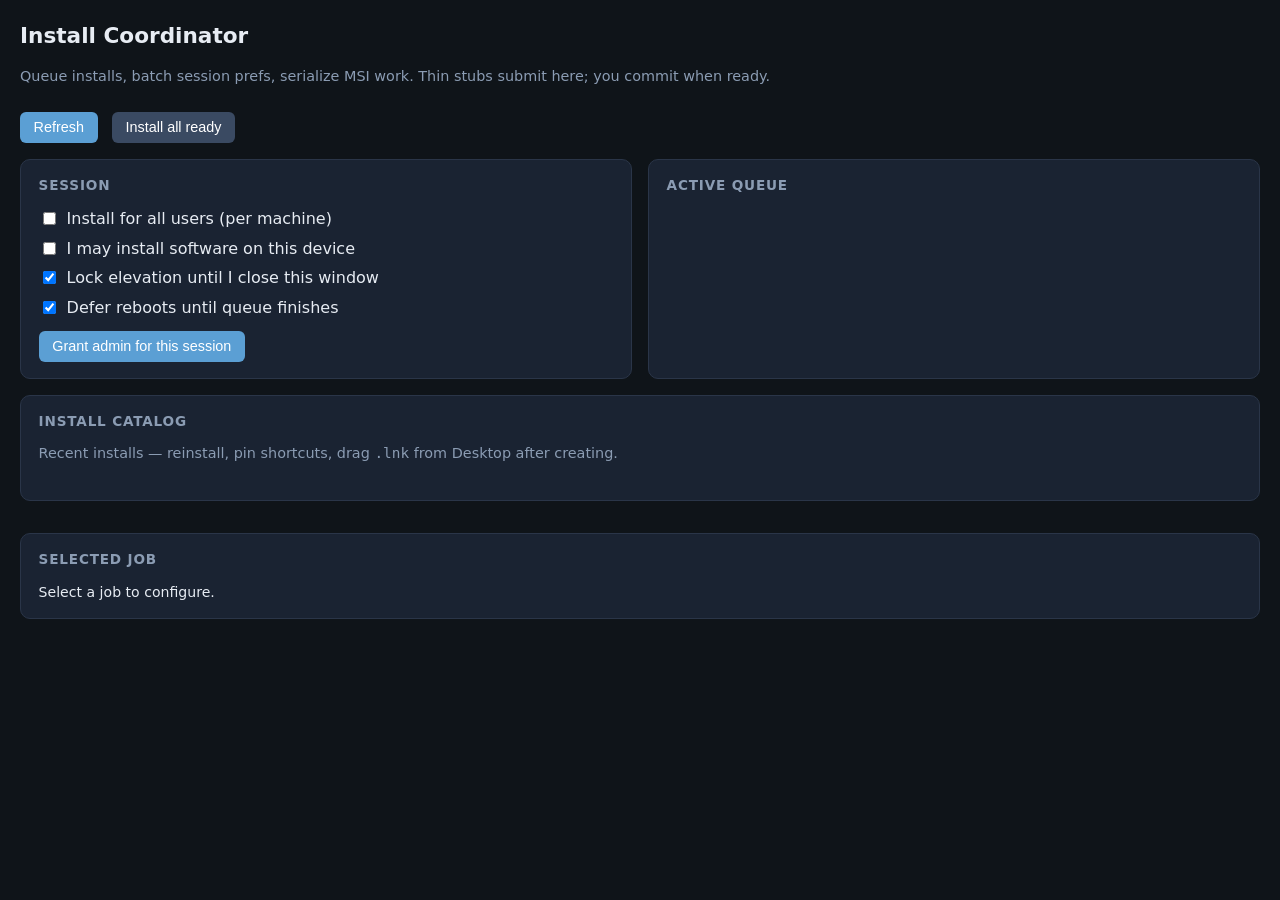
==== assets/ui/index.html @ a2c4c733 "Add D source, HTTP UI assets, docs, and CI workflows. Complete install-coordinator implementation: d" ====
<!DOCTYPE html>
<html lang="en">
<head>
  <meta charset="utf-8" />
  <meta name="viewport" content="width=device-width, initial-scale=1" />
  <title>Install Coordinator</title>
  <style>
    :root {
      --bg: #0f1419;
      --panel: #1a2332;
      --text: #e7ecf3;
      --muted: #8b9cb3;
      --accent: #5b9fd4;
      --ok: #3d9970;
      --warn: #e6b450;
      --err: #d45b5b;
    }
    * { box-sizing: border-box; }
    body {
      font-family: "Segoe UI", system-ui, sans-serif;
      background: var(--bg);
      color: var(--text);
      margin: 0;
      padding: 1.25rem;
      line-height: 1.45;
    }
    h1 { font-size: 1.35rem; font-weight: 600; margin: 0 0 0.25rem; }
    .sub { color: var(--muted); font-size: 0.9rem; margin-bottom: 1.25rem; }
    .grid { display: grid; grid-template-columns: 1fr 1fr; gap: 1rem; }
    @media (max-width: 900px) { .grid { grid-template-columns: 1fr; } }
    section {
      background: var(--panel);
      border-radius: 10px;
      padding: 1rem 1.1rem;
      border: 1px solid #2a3548;
    }
    section h2 { font-size: 0.85rem; text-transform: uppercase; letter-spacing: 0.06em; color: var(--muted); margin: 0 0 0.75rem; }
    label { display: flex; align-items: center; gap: 0.5rem; margin: 0.4rem 0; cursor: pointer; }
    button {
      background: var(--accent);
      color: #fff;
      border: none;
      border-radius: 6px;
      padding: 0.45rem 0.85rem;
      font-size: 0.9rem;
      cursor: pointer;
      margin-right: 0.4rem;
      margin-top: 0.35rem;
    }
    button.secondary { background: #3a4a62; }
    button:disabled { opacity: 0.45; cursor: not-allowed; }
    ul { list-style: none; padding: 0; margin: 0; }
    li.job, li.cat {
      border: 1px solid #2a3548;
      border-radius: 8px;
      padding: 0.65rem 0.75rem;
      margin-bottom: 0.5rem;
      cursor: pointer;
    }
    li.job:hover, li.cat:hover { border-color: var(--accent); }
    li.selected { outline: 2px solid var(--accent); }
    .state { font-size: 0.75rem; font-weight: 600; text-transform: uppercase; }
    .state.executing { color: var(--accent); }
    .state.done { color: var(--ok); }
    .state.failed, .state.blocked { color: var(--err); }
    .state.queued, .state.collect { color: var(--warn); }
    .detail { margin-top: 1rem; font-size: 0.88rem; }
    pre.log { background: #0a0e14; padding: 0.6rem; border-radius: 6px; overflow: auto; max-height: 160px; font-size: 0.78rem; }
    .bar { display: flex; flex-wrap: wrap; gap: 0.5rem; align-items: center; margin-bottom: 1rem; }
    #msiFlag { font-size: 0.85rem; color: var(--warn); }
  </style>
</head>
<body>
  <h1>Install Coordinator</h1>
  <p class="sub">Queue installs, batch session prefs, serialize MSI work. Thin stubs submit here; you commit when ready.</p>
  <div class="bar">
    <button type="button" id="refreshBtn">Refresh</button>
    <button type="button" id="installAllBtn" class="secondary">Install all ready</button>
    <span id="msiFlag"></span>
  </div>
  <div class="grid">
    <section>
      <h2>Session</h2>
      <label><input type="checkbox" id="allUsers" /> Install for all users (per machine)</label>
      <label><input type="checkbox" id="orgPolicy" /> I may install software on this device</label>
      <label><input type="checkbox" id="lockElev" checked /> Lock elevation until I close this window</label>
      <label><input type="checkbox" id="deferReboot" checked /> Defer reboots until queue finishes</label>
      <button type="button" id="grantElevBtn">Grant admin for this session</button>
    </section>
    <section>
      <h2>Active queue</h2>
      <ul id="jobList"></ul>
    </section>
    <section style="grid-column: 1 / -1;">
      <h2>Install catalog</h2>
      <p class="sub" style="margin-top:0">Recent installs — reinstall, pin shortcuts, drag <code>.lnk</code> from Desktop after creating.</p>
      <ul id="catList"></ul>
    </section>
    <section style="grid-column: 1 / -1;" id="detailPanel" class="detail">
      <h2>Selected job</h2>
      <div id="detailBody">Select a job to configure.</div>
    </section>
  </div>
  <script>
    const API = "";
    let selectedId = null;

    async function api(path, opts) {
      const r = await fetch(API + path, opts);
      if (!r.ok) throw new Error(await r.text());
      const t = r.headers.get("content-type") || "";
      if (t.includes("json")) return r.json();
      return r.text();
    }

    async function refresh() {
      const st = await api("/status");
      document.getElementById("msiFlag").textContent = st.msiBusy
        ? "Windows Installer busy (_MSIExecute) — MSI steps queue"
        : "MSI lane idle";
      const sess = st.session;
      document.getElementById("allUsers").checked = !!sess.installForAllUsers;
      document.getElementById("orgPolicy").checked = !!sess.orgPolicyAccepted;
      document.getElementById("lockElev").checked = sess.lockElevationUntilClose !== false;
      document.getElementById("deferReboot").checked = sess.deferReboot !== false;

      const jobs = (await api("/jobs")).jobs || [];
      const ul = document.getElementById("jobList");
      ul.innerHTML = "";
      jobs.sort((a,b) => (a.submittedAt || "").localeCompare(b.submittedAt || ""));
      for (const j of jobs) {
        const li = document.createElement("li");
        li.className = "job" + (j.id === selectedId ? " selected" : "");
        li.innerHTML = `<strong>${esc(j.displayName || j.id)}</strong>
          <span class="state ${j.state}">${j.state}</span>
          ${j.statusMessage ? `<div class="sub">${esc(j.statusMessage)}</div>` : ""}`;
        li.onclick = () => { selectedId = j.id; showDetail(j); refresh(); };
        ul.appendChild(li);
      }

      const cat = (await api("/catalog")).catalog || [];
      const cul = document.getElementById("catList");
      cul.innerHTML = "";
      for (const c of cat) {
        const li = document.createElement("li");
        li.className = "cat";
        li.innerHTML = `<strong>${esc(c.displayName || c.id)}</strong> <span class="sub">${esc(c.id)}</span>`;
        const row = document.createElement("div");
        const cid = encodeURIComponent(c.id);
        const b1 = btn("Reinstall", () => post(`/jobs/submit`, { displayName: c.displayName, presentation: "thinStub", steps: c.steps, claims: c.claims, termsAccepted: true }));
        const b2 = btn("Desktop shortcut", () => shortcut(c.id, "desktop"));
        const b3 = btn("Start menu", () => shortcut(c.id, "startmenu"));
        row.append(b1, b2, b3);
        li.appendChild(row);
        cul.appendChild(li);
      }
    }

    function btn(label, fn) {
      const b = document.createElement("button");
      b.textContent = label;
      b.className = "secondary";
      b.type = "button";
      b.onclick = (e) => { e.stopPropagation(); fn(); };
      return b;
    }

    function esc(s) {
      return String(s).replace(/&/g,"&amp;").replace(/</g,"&lt;").replace(/"/g,"&quot;");
    }

    function showDetail(j) {
      const el = document.getElementById("detailBody");
      el.innerHTML = `
        <p><strong>${esc(j.displayName)}</strong> v${esc(j.version || "")} · ${esc(j.publisher || "")}</p>
        <p>Presentation: ${esc(j.presentation || "thinStub")} · ID: <code>${esc(j.id)}</code></p>
        <label><input type="checkbox" id="terms" ${j.termsAccepted ? "checked" : ""} /> I accept this product's license terms</label>
        <div>
          <button type="button" id="saveCfg">Save</button>
          <button type="button" id="commitBtn">Commit to queue</button>
          <button type="button" id="cancelBtn" class="secondary">Cancel</button>
        </div>
        ${j.errorMessage ? `<pre class="log">${esc(j.errorMessage)}</pre>` : ""}`;
      document.getElementById("saveCfg").onclick = async () => {
        await post(`/jobs/${j.id}/configure`, { termsAccepted: document.getElementById("terms").checked });
        refresh();
      };
      document.getElementById("commitBtn").onclick = async () => {
        await post(`/jobs/${j.id}/configure`, { termsAccepted: document.getElementById("terms").checked });
        await post(`/jobs/${j.id}/commit`, {});
        refresh();
      };
      document.getElementById("cancelBtn").onclick = async () => {
        await post(`/jobs/${j.id}/cancel`, {});
        selectedId = null;
        refresh();
      };
    }

    async function post(path, body) {
      await api(path, { method: "POST", headers: { "Content-Type": "application/json" }, body: JSON.stringify(body || {}) });
      await refresh();
    }

    async function shortcut(jobId, target) {
      await post(`/jobs/${encodeURIComponent(jobId)}/shortcut`, { target });
    }

    async function saveSession(extra) {
      await post("/session", {
        installForAllUsers: document.getElementById("allUsers").checked,
        orgPolicyAccepted: document.getElementById("orgPolicy").checked,
        lockElevationUntilClose: document.getElementById("lockElev").checked,
        deferReboot: document.getElementById("deferReboot").checked,
        ...extra
      });
    }

    document.getElementById("refreshBtn").onclick = refresh;
    document.getElementById("grantElevBtn").onclick = () => saveSession({ grantElevation: true });
    ["allUsers","orgPolicy","lockElev","deferReboot"].forEach(id => {
      document.getElementById(id).onchange = () => saveSession({});
    });
    document.getElementById("installAllBtn").onclick = async () => {
      const jobs = (await api("/jobs")).jobs || [];
      for (const j of jobs) {
        if (j.state === "collecting" || j.state === "queued") {
          if (!j.termsAccepted) continue;
          await post(`/jobs/${j.id}/commit`, {});
        }
      }
    };

    refresh();
    setInterval(refresh, 3000);
  </script>
</body>
</html>
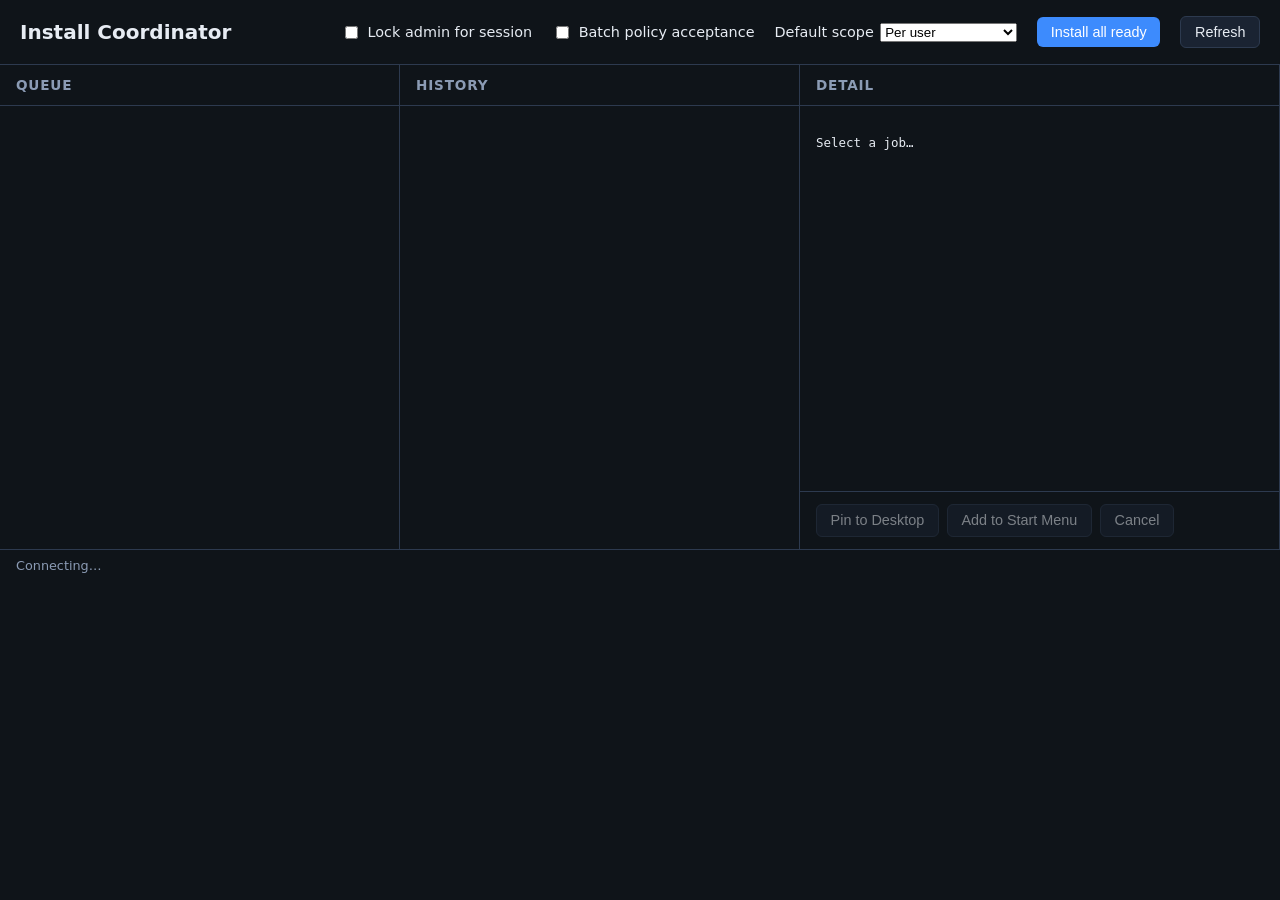
==== commit 9397ded9: "Web UI as primary GUI; wire gui command to browser. Drop dlangui config for v0.1; daemon serves HTTP" ====
--- a/assets/ui/index.html
+++ b/assets/ui/index.html
@@ -8,231 +8,244 @@
     :root {
       --bg: #0f1419;
       --panel: #1a2332;
+      --border: #2d3a4f;
       --text: #e7ecf3;
-      --muted: #8b9cb3;
-      --accent: #5b9fd4;
-      --ok: #3d9970;
-      --warn: #e6b450;
-      --err: #d45b5b;
+      --muted: #8b9bb4;
+      --accent: #3d8bfd;
+      --ok: #3dd68c;
+      --warn: #ffb020;
+      --bad: #ff6b6b;
     }
     * { box-sizing: border-box; }
     body {
+      margin: 0;
       font-family: "Segoe UI", system-ui, sans-serif;
       background: var(--bg);
       color: var(--text);
-      margin: 0;
-      padding: 1.25rem;
-      line-height: 1.45;
-    }
-    h1 { font-size: 1.35rem; font-weight: 600; margin: 0 0 0.25rem; }
-    .sub { color: var(--muted); font-size: 0.9rem; margin-bottom: 1.25rem; }
-    .grid { display: grid; grid-template-columns: 1fr 1fr; gap: 1rem; }
-    @media (max-width: 900px) { .grid { grid-template-columns: 1fr; } }
-    section {
-      background: var(--panel);
-      border-radius: 10px;
-      padding: 1rem 1.1rem;
-      border: 1px solid #2a3548;
-    }
-    section h2 { font-size: 0.85rem; text-transform: uppercase; letter-spacing: 0.06em; color: var(--muted); margin: 0 0 0.75rem; }
-    label { display: flex; align-items: center; gap: 0.5rem; margin: 0.4rem 0; cursor: pointer; }
+      min-height: 100vh;
+    }
+    header {
+      padding: 1rem 1.25rem;
+      border-bottom: 1px solid var(--border);
+      display: flex;
+      flex-wrap: wrap;
+      gap: 1rem;
+      align-items: center;
+      justify-content: space-between;
+    }
+    h1 { margin: 0; font-size: 1.25rem; font-weight: 600; }
+    .strip {
+      display: flex;
+      flex-wrap: wrap;
+      gap: 0.75rem 1.25rem;
+      align-items: center;
+      font-size: 0.9rem;
+    }
+    label { display: flex; align-items: center; gap: 0.4rem; cursor: pointer; }
     button {
       background: var(--accent);
       color: #fff;
       border: none;
       border-radius: 6px;
       padding: 0.45rem 0.85rem;
+      cursor: pointer;
       font-size: 0.9rem;
+    }
+    button.secondary { background: var(--panel); border: 1px solid var(--border); color: var(--text); }
+    button:disabled { opacity: 0.5; cursor: not-allowed; }
+    main {
+      display: grid;
+      grid-template-columns: 1fr 1fr 1.2fr;
+      gap: 0;
+      min-height: calc(100vh - 72px);
+    }
+    section {
+      border-right: 1px solid var(--border);
+      display: flex;
+      flex-direction: column;
+    }
+    section h2 {
+      margin: 0;
+      padding: 0.75rem 1rem;
+      font-size: 0.85rem;
+      text-transform: uppercase;
+      letter-spacing: 0.06em;
+      color: var(--muted);
+      border-bottom: 1px solid var(--border);
+    }
+    .list { flex: 1; overflow: auto; }
+    .item {
+      padding: 0.65rem 1rem;
+      border-bottom: 1px solid var(--border);
       cursor: pointer;
-      margin-right: 0.4rem;
-      margin-top: 0.35rem;
-    }
-    button.secondary { background: #3a4a62; }
-    button:disabled { opacity: 0.45; cursor: not-allowed; }
-    ul { list-style: none; padding: 0; margin: 0; }
-    li.job, li.cat {
-      border: 1px solid #2a3548;
-      border-radius: 8px;
-      padding: 0.65rem 0.75rem;
-      margin-bottom: 0.5rem;
-      cursor: pointer;
-    }
-    li.job:hover, li.cat:hover { border-color: var(--accent); }
-    li.selected { outline: 2px solid var(--accent); }
-    .state { font-size: 0.75rem; font-weight: 600; text-transform: uppercase; }
-    .state.executing { color: var(--accent); }
-    .state.done { color: var(--ok); }
-    .state.failed, .state.blocked { color: var(--err); }
-    .state.queued, .state.collect { color: var(--warn); }
-    .detail { margin-top: 1rem; font-size: 0.88rem; }
-    pre.log { background: #0a0e14; padding: 0.6rem; border-radius: 6px; overflow: auto; max-height: 160px; font-size: 0.78rem; }
-    .bar { display: flex; flex-wrap: wrap; gap: 0.5rem; align-items: center; margin-bottom: 1rem; }
-    #msiFlag { font-size: 0.85rem; color: var(--warn); }
+    }
+    .item:hover { background: #243044; }
+    .item.selected { background: #2a4060; border-left: 3px solid var(--accent); }
+    .item .name { font-weight: 500; }
+    .item .meta { font-size: 0.8rem; color: var(--muted); margin-top: 0.2rem; }
+    .state-done { color: var(--ok); }
+    .state-failed, .state-cancelled { color: var(--bad); }
+    .state-blocked, .state-executing { color: var(--warn); }
+    #detail {
+      padding: 1rem;
+      font-family: ui-monospace, monospace;
+      font-size: 0.78rem;
+      white-space: pre-wrap;
+      overflow: auto;
+      flex: 1;
+    }
+    .actions { padding: 0.75rem 1rem; border-top: 1px solid var(--border); display: flex; gap: 0.5rem; flex-wrap: wrap; }
+    footer {
+      grid-column: 1 / -1;
+      padding: 0.5rem 1rem;
+      font-size: 0.8rem;
+      color: var(--muted);
+      border-top: 1px solid var(--border);
+    }
+    @media (max-width: 900px) {
+      main { grid-template-columns: 1fr; }
+    }
   </style>
 </head>
 <body>
-  <h1>Install Coordinator</h1>
-  <p class="sub">Queue installs, batch session prefs, serialize MSI work. Thin stubs submit here; you commit when ready.</p>
-  <div class="bar">
-    <button type="button" id="refreshBtn">Refresh</button>
-    <button type="button" id="installAllBtn" class="secondary">Install all ready</button>
-    <span id="msiFlag"></span>
-  </div>
-  <div class="grid">
+  <header>
+    <h1>Install Coordinator</h1>
+    <div class="strip">
+      <label><input type="checkbox" id="lockElev" /> Lock admin for session</label>
+      <label><input type="checkbox" id="batchTerms" /> Batch policy acceptance</label>
+      <label>Default scope
+        <select id="scope">
+          <option value="perUser">Per user</option>
+          <option value="perMachine">All users (machine)</option>
+        </select>
+      </label>
+      <button id="installAll">Install all ready</button>
+      <button class="secondary" id="refresh">Refresh</button>
+    </div>
+  </header>
+  <main>
     <section>
-      <h2>Session</h2>
-      <label><input type="checkbox" id="allUsers" /> Install for all users (per machine)</label>
-      <label><input type="checkbox" id="orgPolicy" /> I may install software on this device</label>
-      <label><input type="checkbox" id="lockElev" checked /> Lock elevation until I close this window</label>
-      <label><input type="checkbox" id="deferReboot" checked /> Defer reboots until queue finishes</label>
-      <button type="button" id="grantElevBtn">Grant admin for this session</button>
+      <h2>Queue</h2>
+      <div class="list" id="queue"></div>
     </section>
     <section>
-      <h2>Active queue</h2>
-      <ul id="jobList"></ul>
+      <h2>History</h2>
+      <div class="list" id="history"></div>
     </section>
-    <section style="grid-column: 1 / -1;">
-      <h2>Install catalog</h2>
-      <p class="sub" style="margin-top:0">Recent installs — reinstall, pin shortcuts, drag <code>.lnk</code> from Desktop after creating.</p>
-      <ul id="catList"></ul>
+    <section>
+      <h2>Detail</h2>
+      <pre id="detail">Select a job…</pre>
+      <div class="actions">
+        <button class="secondary" id="pinDesktop" disabled>Pin to Desktop</button>
+        <button class="secondary" id="pinStart" disabled>Add to Start Menu</button>
+        <button class="secondary" id="cancelJob" disabled>Cancel</button>
+      </div>
     </section>
-    <section style="grid-column: 1 / -1;" id="detailPanel" class="detail">
-      <h2>Selected job</h2>
-      <div id="detailBody">Select a job to configure.</div>
-    </section>
-  </div>
+    <footer id="status">Connecting…</footer>
+  </main>
   <script>
-    const API = "";
     let selectedId = null;
-
-    async function api(path, opts) {
-      const r = await fetch(API + path, opts);
-      if (!r.ok) throw new Error(await r.text());
-      const t = r.headers.get("content-type") || "";
-      if (t.includes("json")) return r.json();
-      return r.text();
+    let jobs = [];
+
+    async function api(path, opts = {}) {
+      const r = await fetch(path, {
+        headers: { 'Content-Type': 'application/json' },
+        ...opts,
+      });
+      return r.json();
+    }
+
+    function stateClass(s) {
+      if (s === 'done') return 'state-done';
+      if (s === 'failed' || s === 'cancelled') return 'state-failed';
+      if (s === 'blocked' || s === 'executing') return 'state-blocked';
+      return '';
+    }
+
+    function renderList(el, items, filterFn) {
+      el.innerHTML = '';
+      items.filter(filterFn).forEach(j => {
+        const d = document.createElement('div');
+        d.className = 'item' + (j.id === selectedId ? ' selected' : '');
+        d.innerHTML = `<div class="name">${escapeHtml(j.displayName || j.id)}</div>
+          <div class="meta"><span class="${stateClass(j.state)}">${j.state}</span> · ${escapeHtml(j.statusMessage || '')}</div>`;
+        d.onclick = () => selectJob(j.id);
+        el.appendChild(d);
+      });
+    }
+
+    function escapeHtml(s) {
+      return String(s).replace(/&/g,'&amp;').replace(/</g,'&lt;').replace(/>/g,'&gt;');
     }
 
     async function refresh() {
-      const st = await api("/status");
-      document.getElementById("msiFlag").textContent = st.msiBusy
-        ? "Windows Installer busy (_MSIExecute) — MSI steps queue"
-        : "MSI lane idle";
-      const sess = st.session;
-      document.getElementById("allUsers").checked = !!sess.installForAllUsers;
-      document.getElementById("orgPolicy").checked = !!sess.orgPolicyAccepted;
-      document.getElementById("lockElev").checked = sess.lockElevationUntilClose !== false;
-      document.getElementById("deferReboot").checked = sess.deferReboot !== false;
-
-      const jobs = (await api("/jobs")).jobs || [];
-      const ul = document.getElementById("jobList");
-      ul.innerHTML = "";
-      jobs.sort((a,b) => (a.submittedAt || "").localeCompare(b.submittedAt || ""));
+      const st = await api('/status');
+      document.getElementById('status').textContent =
+        `MSI lane ${st.msiBusy ? 'busy' : 'free'} · ${st.jobs?.length || 0} active`;
+      const all = await api('/jobs');
+      jobs = all.jobs || [];
+      const active = j => !['done','failed','cancelled'].includes(j.state);
+      renderList(document.getElementById('queue'), jobs, active);
+      const hist = await api('/catalog');
+      renderList(document.getElementById('history'), hist.catalog || [], () => true);
+    }
+
+    async function selectJob(id) {
+      selectedId = id;
+      const j = jobs.find(x => x.id === id) || (await api('/jobs')).jobs?.find(x => x.id === id);
+      document.getElementById('detail').textContent = JSON.stringify(j || { id }, null, 2);
+      document.getElementById('pinDesktop').disabled = !j?.sourceManifest;
+      document.getElementById('pinStart').disabled = !j?.sourceManifest;
+      document.getElementById('cancelJob').disabled = !j || ['done','failed','cancelled'].includes(j.state);
+      refresh();
+    }
+
+    async function pushSession() {
+      await api('/session', {
+        method: 'POST',
+        body: JSON.stringify({
+          installForAllUsers: document.getElementById('scope').value === 'perMachine',
+          orgPolicyAccepted: document.getElementById('batchTerms').checked,
+          lockElevationUntilClose: document.getElementById('lockElev').checked,
+          grantElevation: document.getElementById('lockElev').checked,
+        }),
+      });
+    }
+
+    document.getElementById('refresh').onclick = refresh;
+    document.getElementById('lockElev').onchange = pushSession;
+    document.getElementById('batchTerms').onchange = pushSession;
+    document.getElementById('scope').onchange = pushSession;
+
+    document.getElementById('installAll').onclick = async () => {
+      const scope = document.getElementById('scope').value;
       for (const j of jobs) {
-        const li = document.createElement("li");
-        li.className = "job" + (j.id === selectedId ? " selected" : "");
-        li.innerHTML = `<strong>${esc(j.displayName || j.id)}</strong>
-          <span class="state ${j.state}">${j.state}</span>
-          ${j.statusMessage ? `<div class="sub">${esc(j.statusMessage)}</div>` : ""}`;
-        li.onclick = () => { selectedId = j.id; showDetail(j); refresh(); };
-        ul.appendChild(li);
-      }
-
-      const cat = (await api("/catalog")).catalog || [];
-      const cul = document.getElementById("catList");
-      cul.innerHTML = "";
-      for (const c of cat) {
-        const li = document.createElement("li");
-        li.className = "cat";
-        li.innerHTML = `<strong>${esc(c.displayName || c.id)}</strong> <span class="sub">${esc(c.id)}</span>`;
-        const row = document.createElement("div");
-        const cid = encodeURIComponent(c.id);
-        const b1 = btn("Reinstall", () => post(`/jobs/submit`, { displayName: c.displayName, presentation: "thinStub", steps: c.steps, claims: c.claims, termsAccepted: true }));
-        const b2 = btn("Desktop shortcut", () => shortcut(c.id, "desktop"));
-        const b3 = btn("Start menu", () => shortcut(c.id, "startmenu"));
-        row.append(b1, b2, b3);
-        li.appendChild(row);
-        cul.appendChild(li);
-      }
-    }
-
-    function btn(label, fn) {
-      const b = document.createElement("button");
-      b.textContent = label;
-      b.className = "secondary";
-      b.type = "button";
-      b.onclick = (e) => { e.stopPropagation(); fn(); };
-      return b;
-    }
-
-    function esc(s) {
-      return String(s).replace(/&/g,"&amp;").replace(/</g,"&lt;").replace(/"/g,"&quot;");
-    }
-
-    function showDetail(j) {
-      const el = document.getElementById("detailBody");
-      el.innerHTML = `
-        <p><strong>${esc(j.displayName)}</strong> v${esc(j.version || "")} · ${esc(j.publisher || "")}</p>
-        <p>Presentation: ${esc(j.presentation || "thinStub")} · ID: <code>${esc(j.id)}</code></p>
-        <label><input type="checkbox" id="terms" ${j.termsAccepted ? "checked" : ""} /> I accept this product's license terms</label>
-        <div>
-          <button type="button" id="saveCfg">Save</button>
-          <button type="button" id="commitBtn">Commit to queue</button>
-          <button type="button" id="cancelBtn" class="secondary">Cancel</button>
-        </div>
-        ${j.errorMessage ? `<pre class="log">${esc(j.errorMessage)}</pre>` : ""}`;
-      document.getElementById("saveCfg").onclick = async () => {
-        await post(`/jobs/${j.id}/configure`, { termsAccepted: document.getElementById("terms").checked });
-        refresh();
-      };
-      document.getElementById("commitBtn").onclick = async () => {
-        await post(`/jobs/${j.id}/configure`, { termsAccepted: document.getElementById("terms").checked });
-        await post(`/jobs/${j.id}/commit`, {});
-        refresh();
-      };
-      document.getElementById("cancelBtn").onclick = async () => {
-        await post(`/jobs/${j.id}/cancel`, {});
-        selectedId = null;
-        refresh();
-      };
-    }
-
-    async function post(path, body) {
-      await api(path, { method: "POST", headers: { "Content-Type": "application/json" }, body: JSON.stringify(body || {}) });
-      await refresh();
-    }
-
-    async function shortcut(jobId, target) {
-      await post(`/jobs/${encodeURIComponent(jobId)}/shortcut`, { target });
-    }
-
-    async function saveSession(extra) {
-      await post("/session", {
-        installForAllUsers: document.getElementById("allUsers").checked,
-        orgPolicyAccepted: document.getElementById("orgPolicy").checked,
-        lockElevationUntilClose: document.getElementById("lockElev").checked,
-        deferReboot: document.getElementById("deferReboot").checked,
-        ...extra
-      });
-    }
-
-    document.getElementById("refreshBtn").onclick = refresh;
-    document.getElementById("grantElevBtn").onclick = () => saveSession({ grantElevation: true });
-    ["allUsers","orgPolicy","lockElev","deferReboot"].forEach(id => {
-      document.getElementById(id).onchange = () => saveSession({});
-    });
-    document.getElementById("installAllBtn").onclick = async () => {
-      const jobs = (await api("/jobs")).jobs || [];
-      for (const j of jobs) {
-        if (j.state === "collecting" || j.state === "queued") {
-          if (!j.termsAccepted) continue;
-          await post(`/jobs/${j.id}/commit`, {});
+        if (j.state === 'collecting' || j.state === 'ready') {
+          await api(`/jobs/${j.id}/commit`, {
+            method: 'POST',
+            body: JSON.stringify({ termsAccepted: true, scope }),
+          });
         }
       }
-    };
-
+      refresh();
+    };
+
+    document.getElementById('cancelJob').onclick = async () => {
+      if (!selectedId) return;
+      await api(`/jobs/${selectedId}/cancel`, { method: 'POST' });
+      refresh();
+    };
+
+    document.getElementById('pinDesktop').onclick = () => {
+      alert('Use CLI: install-coordinator shortcut ' + selectedId + ' --desktop');
+    };
+    document.getElementById('pinStart').onclick = () => {
+      alert('Use CLI: install-coordinator shortcut ' + selectedId + ' --start-menu');
+    };
+
+    pushSession();
     refresh();
-    setInterval(refresh, 3000);
+    setInterval(refresh, 2000);
   </script>
 </body>
 </html>
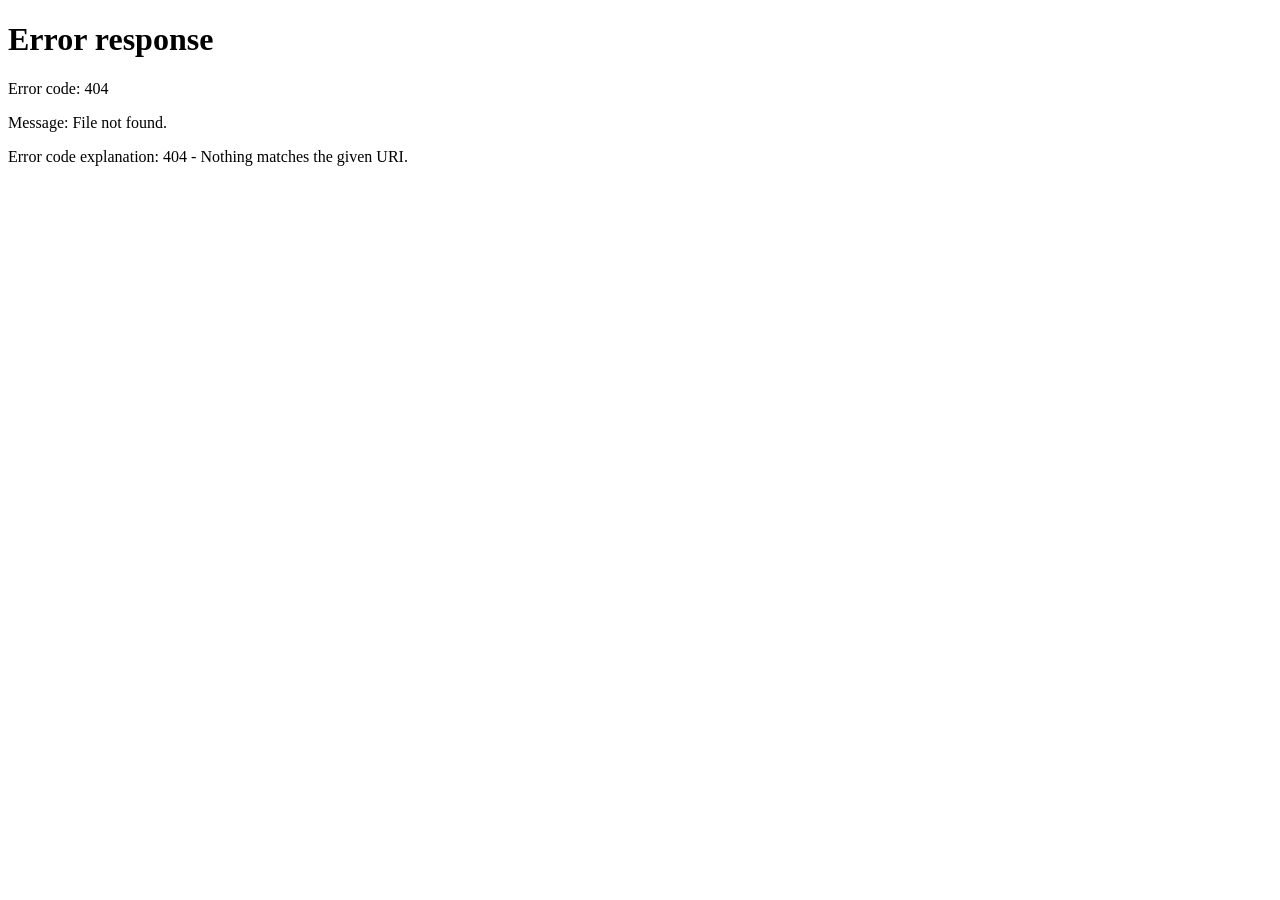
==== commit bab94ac9: "Split user and admin surfaces with local app shell and remote auth. Lay users get a framed local win" ====
--- a/assets/ui/index.html
+++ b/assets/ui/index.html
@@ -2,250 +2,10 @@
 <html lang="en">
 <head>
   <meta charset="utf-8" />
-  <meta name="viewport" content="width=device-width, initial-scale=1" />
+  <meta http-equiv="refresh" content="0;url=/ui/user" />
   <title>Install Coordinator</title>
-  <style>
-    :root {
-      --bg: #0f1419;
-      --panel: #1a2332;
-      --border: #2d3a4f;
-      --text: #e7ecf3;
-      --muted: #8b9bb4;
-      --accent: #3d8bfd;
-      --ok: #3dd68c;
-      --warn: #ffb020;
-      --bad: #ff6b6b;
-    }
-    * { box-sizing: border-box; }
-    body {
-      margin: 0;
-      font-family: "Segoe UI", system-ui, sans-serif;
-      background: var(--bg);
-      color: var(--text);
-      min-height: 100vh;
-    }
-    header {
-      padding: 1rem 1.25rem;
-      border-bottom: 1px solid var(--border);
-      display: flex;
-      flex-wrap: wrap;
-      gap: 1rem;
-      align-items: center;
-      justify-content: space-between;
-    }
-    h1 { margin: 0; font-size: 1.25rem; font-weight: 600; }
-    .strip {
-      display: flex;
-      flex-wrap: wrap;
-      gap: 0.75rem 1.25rem;
-      align-items: center;
-      font-size: 0.9rem;
-    }
-    label { display: flex; align-items: center; gap: 0.4rem; cursor: pointer; }
-    button {
-      background: var(--accent);
-      color: #fff;
-      border: none;
-      border-radius: 6px;
-      padding: 0.45rem 0.85rem;
-      cursor: pointer;
-      font-size: 0.9rem;
-    }
-    button.secondary { background: var(--panel); border: 1px solid var(--border); color: var(--text); }
-    button:disabled { opacity: 0.5; cursor: not-allowed; }
-    main {
-      display: grid;
-      grid-template-columns: 1fr 1fr 1.2fr;
-      gap: 0;
-      min-height: calc(100vh - 72px);
-    }
-    section {
-      border-right: 1px solid var(--border);
-      display: flex;
-      flex-direction: column;
-    }
-    section h2 {
-      margin: 0;
-      padding: 0.75rem 1rem;
-      font-size: 0.85rem;
-      text-transform: uppercase;
-      letter-spacing: 0.06em;
-      color: var(--muted);
-      border-bottom: 1px solid var(--border);
-    }
-    .list { flex: 1; overflow: auto; }
-    .item {
-      padding: 0.65rem 1rem;
-      border-bottom: 1px solid var(--border);
-      cursor: pointer;
-    }
-    .item:hover { background: #243044; }
-    .item.selected { background: #2a4060; border-left: 3px solid var(--accent); }
-    .item .name { font-weight: 500; }
-    .item .meta { font-size: 0.8rem; color: var(--muted); margin-top: 0.2rem; }
-    .state-done { color: var(--ok); }
-    .state-failed, .state-cancelled { color: var(--bad); }
-    .state-blocked, .state-executing { color: var(--warn); }
-    #detail {
-      padding: 1rem;
-      font-family: ui-monospace, monospace;
-      font-size: 0.78rem;
-      white-space: pre-wrap;
-      overflow: auto;
-      flex: 1;
-    }
-    .actions { padding: 0.75rem 1rem; border-top: 1px solid var(--border); display: flex; gap: 0.5rem; flex-wrap: wrap; }
-    footer {
-      grid-column: 1 / -1;
-      padding: 0.5rem 1rem;
-      font-size: 0.8rem;
-      color: var(--muted);
-      border-top: 1px solid var(--border);
-    }
-    @media (max-width: 900px) {
-      main { grid-template-columns: 1fr; }
-    }
-  </style>
 </head>
 <body>
-  <header>
-    <h1>Install Coordinator</h1>
-    <div class="strip">
-      <label><input type="checkbox" id="lockElev" /> Lock admin for session</label>
-      <label><input type="checkbox" id="batchTerms" /> Batch policy acceptance</label>
-      <label>Default scope
-        <select id="scope">
-          <option value="perUser">Per user</option>
-          <option value="perMachine">All users (machine)</option>
-        </select>
-      </label>
-      <button id="installAll">Install all ready</button>
-      <button class="secondary" id="refresh">Refresh</button>
-    </div>
-  </header>
-  <main>
-    <section>
-      <h2>Queue</h2>
-      <div class="list" id="queue"></div>
-    </section>
-    <section>
-      <h2>History</h2>
-      <div class="list" id="history"></div>
-    </section>
-    <section>
-      <h2>Detail</h2>
-      <pre id="detail">Select a job…</pre>
-      <div class="actions">
-        <button class="secondary" id="pinDesktop" disabled>Pin to Desktop</button>
-        <button class="secondary" id="pinStart" disabled>Add to Start Menu</button>
-        <button class="secondary" id="cancelJob" disabled>Cancel</button>
-      </div>
-    </section>
-    <footer id="status">Connecting…</footer>
-  </main>
-  <script>
-    let selectedId = null;
-    let jobs = [];
-
-    async function api(path, opts = {}) {
-      const r = await fetch(path, {
-        headers: { 'Content-Type': 'application/json' },
-        ...opts,
-      });
-      return r.json();
-    }
-
-    function stateClass(s) {
-      if (s === 'done') return 'state-done';
-      if (s === 'failed' || s === 'cancelled') return 'state-failed';
-      if (s === 'blocked' || s === 'executing') return 'state-blocked';
-      return '';
-    }
-
-    function renderList(el, items, filterFn) {
-      el.innerHTML = '';
-      items.filter(filterFn).forEach(j => {
-        const d = document.createElement('div');
-        d.className = 'item' + (j.id === selectedId ? ' selected' : '');
-        d.innerHTML = `<div class="name">${escapeHtml(j.displayName || j.id)}</div>
-          <div class="meta"><span class="${stateClass(j.state)}">${j.state}</span> · ${escapeHtml(j.statusMessage || '')}</div>`;
-        d.onclick = () => selectJob(j.id);
-        el.appendChild(d);
-      });
-    }
-
-    function escapeHtml(s) {
-      return String(s).replace(/&/g,'&amp;').replace(/</g,'&lt;').replace(/>/g,'&gt;');
-    }
-
-    async function refresh() {
-      const st = await api('/status');
-      document.getElementById('status').textContent =
-        `MSI lane ${st.msiBusy ? 'busy' : 'free'} · ${st.jobs?.length || 0} active`;
-      const all = await api('/jobs');
-      jobs = all.jobs || [];
-      const active = j => !['done','failed','cancelled'].includes(j.state);
-      renderList(document.getElementById('queue'), jobs, active);
-      const hist = await api('/catalog');
-      renderList(document.getElementById('history'), hist.catalog || [], () => true);
-    }
-
-    async function selectJob(id) {
-      selectedId = id;
-      const j = jobs.find(x => x.id === id) || (await api('/jobs')).jobs?.find(x => x.id === id);
-      document.getElementById('detail').textContent = JSON.stringify(j || { id }, null, 2);
-      document.getElementById('pinDesktop').disabled = !j?.sourceManifest;
-      document.getElementById('pinStart').disabled = !j?.sourceManifest;
-      document.getElementById('cancelJob').disabled = !j || ['done','failed','cancelled'].includes(j.state);
-      refresh();
-    }
-
-    async function pushSession() {
-      await api('/session', {
-        method: 'POST',
-        body: JSON.stringify({
-          installForAllUsers: document.getElementById('scope').value === 'perMachine',
-          orgPolicyAccepted: document.getElementById('batchTerms').checked,
-          lockElevationUntilClose: document.getElementById('lockElev').checked,
-          grantElevation: document.getElementById('lockElev').checked,
-        }),
-      });
-    }
-
-    document.getElementById('refresh').onclick = refresh;
-    document.getElementById('lockElev').onchange = pushSession;
-    document.getElementById('batchTerms').onchange = pushSession;
-    document.getElementById('scope').onchange = pushSession;
-
-    document.getElementById('installAll').onclick = async () => {
-      const scope = document.getElementById('scope').value;
-      for (const j of jobs) {
-        if (j.state === 'collecting' || j.state === 'ready') {
-          await api(`/jobs/${j.id}/commit`, {
-            method: 'POST',
-            body: JSON.stringify({ termsAccepted: true, scope }),
-          });
-        }
-      }
-      refresh();
-    };
-
-    document.getElementById('cancelJob').onclick = async () => {
-      if (!selectedId) return;
-      await api(`/jobs/${selectedId}/cancel`, { method: 'POST' });
-      refresh();
-    };
-
-    document.getElementById('pinDesktop').onclick = () => {
-      alert('Use CLI: install-coordinator shortcut ' + selectedId + ' --desktop');
-    };
-    document.getElementById('pinStart').onclick = () => {
-      alert('Use CLI: install-coordinator shortcut ' + selectedId + ' --start-menu');
-    };
-
-    pushSession();
-    refresh();
-    setInterval(refresh, 2000);
-  </script>
+  <p><a href="/ui/user">Open Installs</a> · <a href="/ui/admin">Admin</a></p>
 </body>
 </html>
